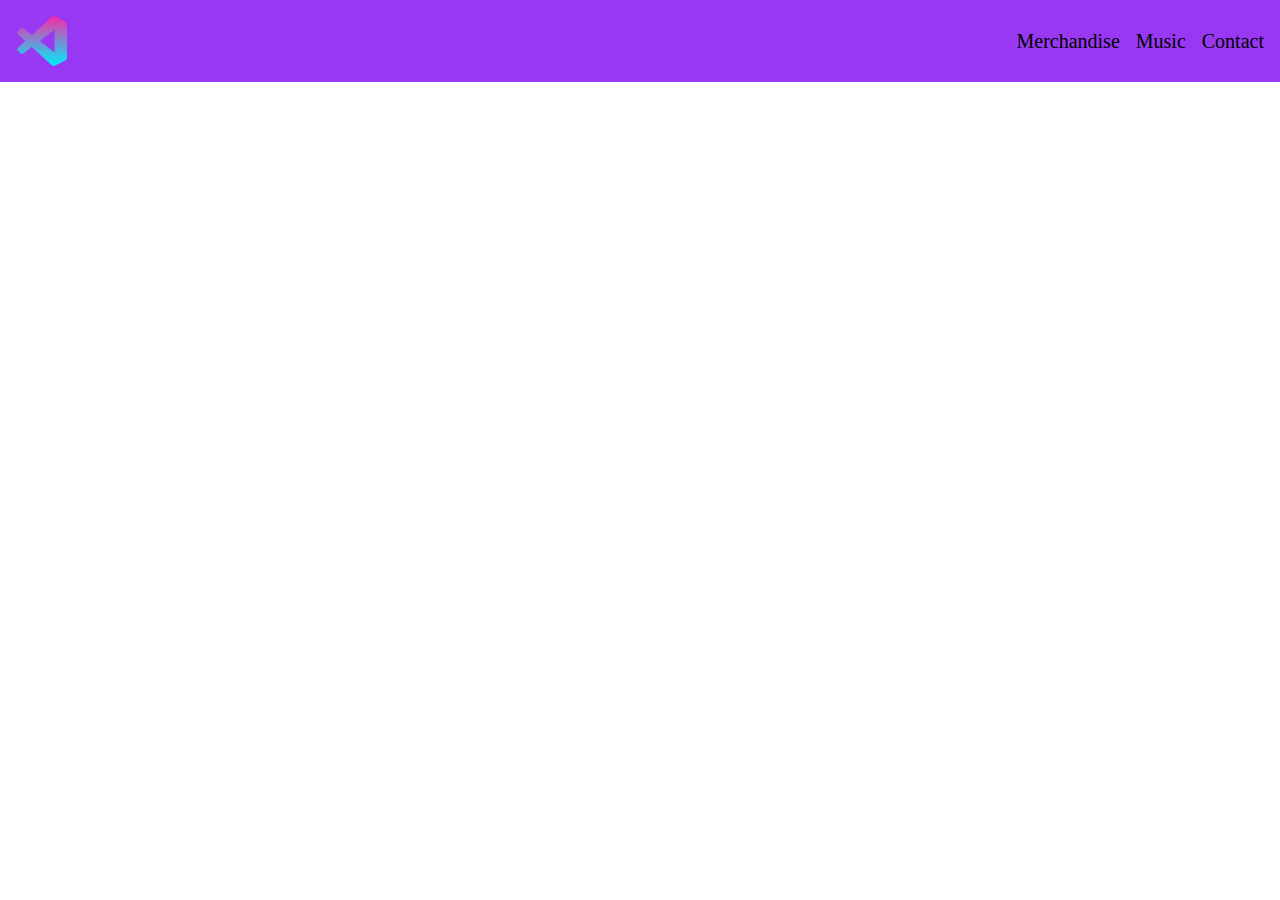
==== HTML/index.html @ e975eab6 "First commit" ====
<!DOCTYPE html>
<html lang="en">

<head>
    <meta charset="UTF-8">
    <meta http-equiv="X-UA-Compatible" content="IE=edge">
    <meta name="viewport" content="width=device-width, initial-scale=1.0">
    <title>Neon Dream</title>
    <link rel="stylesheet" href="../CSS/index.css">
</head>

<body>
    <div class="header">
        <img src="../IMAGES/Microsoft.VisualStudio.Services.Icons.Default" alt="header logo" class="logo">
        <ul>
            <li><a href="">Merchandise</a> </li>
            <li><a href="">Music</a></li>
            <li><a href="">Contact</a></li>
        </ul>
    </div>

    <div class="footer">
        <footer></footer>
    </div>
</body>

</html>
---- CSS/index.css ----
body {
    margin: 0;
    padding: 0;
}

.header {
    background-color: rgb(153, 56, 243);
    display: flex;
    justify-content: space-between;
    align-items: center;
    padding: 16px;
}

.logo {
    width: auto;
    height: 50px;
}

ul {
    display: flex;
    list-style: none;
    margin: 0;
    padding: 0;
    gap: 16px;
}

a {
    color: black;
    text-decoration: none;
    font-size: 20px;
}
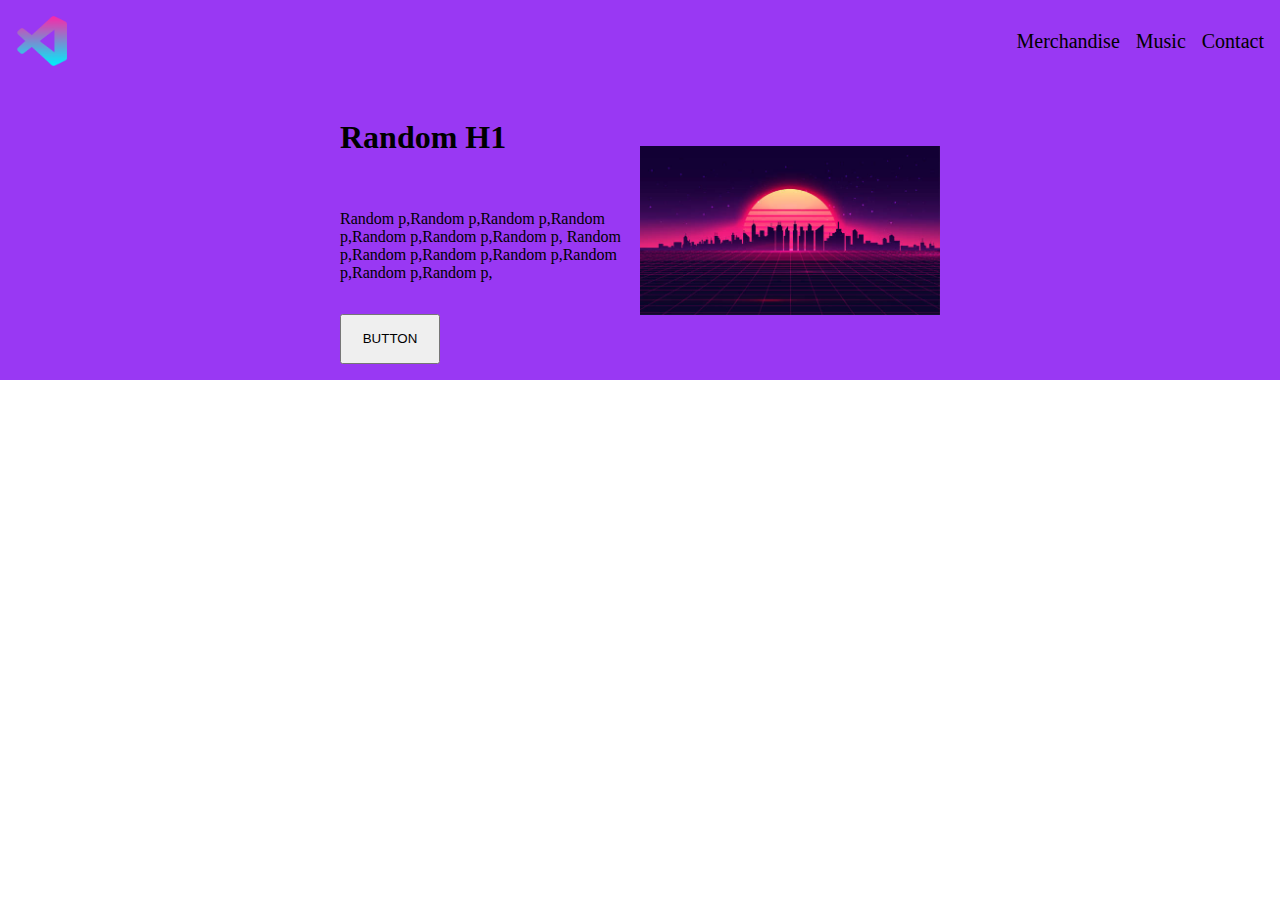
==== commit 57077c8d: "Added more html elements and positioned them" ====
--- a/HTML/index.html
+++ b/HTML/index.html
@@ -10,13 +10,26 @@
 </head>
 
 <body>
-    <div class="header">
-        <img src="../IMAGES/Microsoft.VisualStudio.Services.Icons.Default" alt="header logo" class="logo">
-        <ul>
-            <li><a href="">Merchandise</a> </li>
-            <li><a href="">Music</a></li>
-            <li><a href="">Contact</a></li>
-        </ul>
+    <div class="section1">
+        <div class="header">
+            <img src="../IMAGES/Microsoft.VisualStudio.Services.Icons.Default" alt="header logo" class="logo">
+            <ul>
+                <li><a href="">Merchandise</a> </li>
+                <li><a href="">Music</a></li>
+                <li><a href="">Contact</a></li>
+            </ul>
+        </div>
+        <div class="title">
+            <div class="title_1">
+                <h1>Random H1</h1>
+                <p> Random p,Random p,Random p,Random p,Random p,Random p,Random p, Random p,Random p,Random p,Random p,Random p,Random p,Random p,</p>
+                <button>BUTTON</button>
+            </div>
+            <div class="title_2">
+                <img src="../IMAGES/istockphoto-1211775125-612x612.jpg" alt="">
+            </div>
+
+        </div>
     </div>
 
     <div class="footer">
--- a/CSS/index.css
+++ b/CSS/index.css
@@ -11,12 +11,23 @@
     padding: 16px;
 }
 
+.title {
+    background-color: rgb(153, 56, 243);
+    display: flex;
+    flex-direction: row;
+    justify-content: center;
+    align-items: center;
+    padding: 16px;
+}
+
 .logo {
     width: auto;
     height: 50px;
 }
 
-ul {
+ul,
+.title_1,
+.title_2 {
     display: flex;
     list-style: none;
     margin: 0;
@@ -28,4 +39,19 @@
     color: black;
     text-decoration: none;
     font-size: 20px;
+}
+
+.title_1 {
+    flex-direction: column;
+    max-width: 300px;
+}
+
+.title_2 {
+    flex-direction: column;
+    max-width: 300px;
+}
+
+button {
+    width: 100px;
+    height: 50px;
 }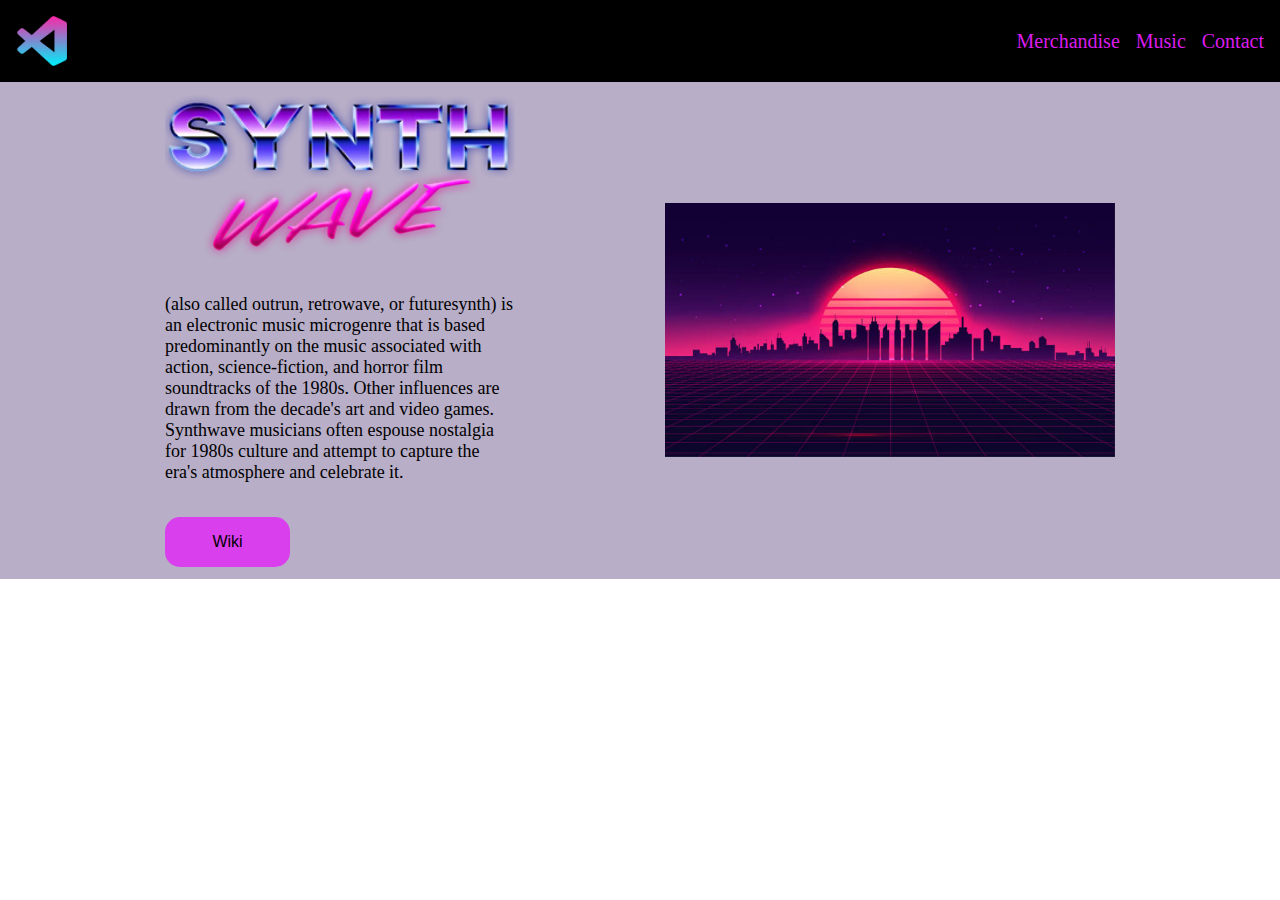
==== commit 123a90dd: "Added mor detailed css for the title section." ====
--- a/HTML/index.html
+++ b/HTML/index.html
@@ -21,9 +21,10 @@
         </div>
         <div class="title">
             <div class="title_1">
-                <h1>Random H1</h1>
-                <p> Random p,Random p,Random p,Random p,Random p,Random p,Random p, Random p,Random p,Random p,Random p,Random p,Random p,Random p,</p>
-                <button>BUTTON</button>
+                <img src="../IMAGES/logo-website_a2961f87-1b53-4090-8675-29757643a20c_300x300.webp" alt="">
+                <p class="title_p">(also called outrun, retrowave, or futuresynth) is an electronic music microgenre that is based predominantly on the music associated with action, science-fiction, and horror film soundtracks of the 1980s. Other influences are drawn from
+                    the decade's art and video games. Synthwave musicians often espouse nostalgia for 1980s culture and attempt to capture the era's atmosphere and celebrate it.</p>
+                <button>Wiki</button>
             </div>
             <div class="title_2">
                 <img src="../IMAGES/istockphoto-1211775125-612x612.jpg" alt="">
--- a/CSS/index.css
+++ b/CSS/index.css
@@ -4,7 +4,7 @@
 }
 
 .header {
-    background-color: rgb(153, 56, 243);
+    background-color: black;
     display: flex;
     justify-content: space-between;
     align-items: center;
@@ -12,12 +12,14 @@
 }
 
 .title {
-    background-color: rgb(153, 56, 243);
+    background-color: #b8aec8;
     display: flex;
     flex-direction: row;
     justify-content: center;
     align-items: center;
-    padding: 16px;
+    padding: 12px;
+    gap: 150px;
+    flex-wrap: wrap;
 }
 
 .logo {
@@ -36,22 +38,42 @@
 }
 
 a {
-    color: black;
+    color: rgb(219, 28, 237);
     text-decoration: none;
     font-size: 20px;
 }
 
 .title_1 {
     flex-direction: column;
-    max-width: 300px;
+    max-width: 350px;
 }
 
 .title_2 {
     flex-direction: column;
-    max-width: 300px;
+    max-width: 450px;
 }
 
 button {
-    width: 100px;
+    transition: 0.25s;
+    width: 125px;
     height: 50px;
+    border-radius: 15px;
+    border: none;
+    background-color: rgb(218, 63, 238);
+    font-size: 16px;
+}
+
+button:hover {
+    transition: 0.25s;
+    background-color: #a57fe1;
+    box-shadow: -5px 8px rgb(51, 51, 51);
+}
+
+button:after {
+    transition: 0.25s;
+}
+
+.title_p {
+    font-size: 18px;
+    color: black;
 }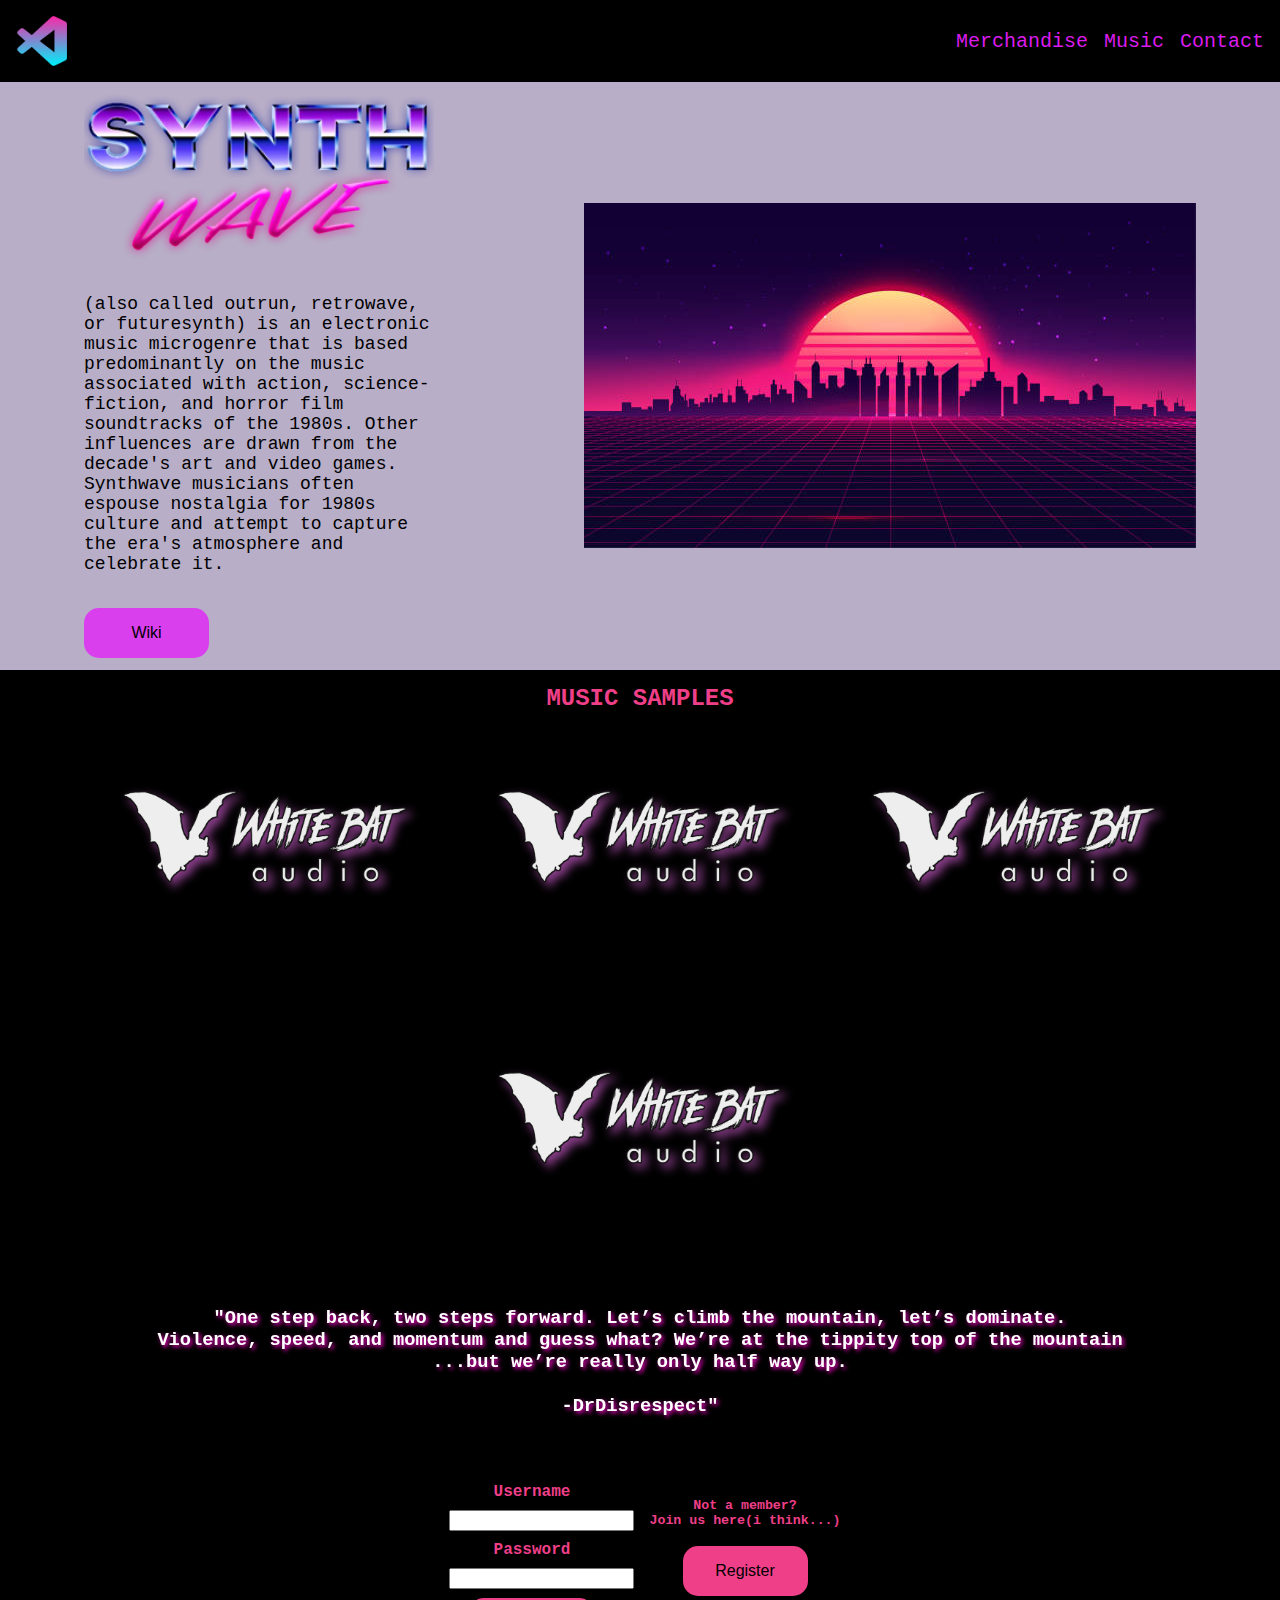
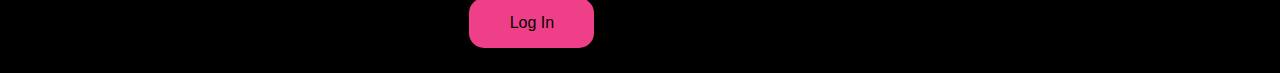
==== commit 672dfda1: "Added music samples of the content and (fake)login/signup" ====
--- a/HTML/index.html
+++ b/HTML/index.html
@@ -10,6 +10,7 @@
 </head>
 
 <body>
+
     <div class="section1">
         <div class="header">
             <img src="../IMAGES/Microsoft.VisualStudio.Services.Icons.Default" alt="header logo" class="logo">
@@ -21,7 +22,7 @@
         </div>
         <div class="title">
             <div class="title_1">
-                <img src="../IMAGES/logo-website_a2961f87-1b53-4090-8675-29757643a20c_300x300.webp" alt="">
+                <img src="../IMAGES/logo-website_a2961f87-1b53-4090-8675-29757643a20c_300x300.webp" alt="" class="titleSynth">
                 <p class="title_p">(also called outrun, retrowave, or futuresynth) is an electronic music microgenre that is based predominantly on the music associated with action, science-fiction, and horror film soundtracks of the 1980s. Other influences are drawn from
                     the decade's art and video games. Synthwave musicians often espouse nostalgia for 1980s culture and attempt to capture the era's atmosphere and celebrate it.</p>
                 <button>Wiki</button>
@@ -32,7 +33,47 @@
 
         </div>
     </div>
-
+    <div class="section2">
+        <h2>MUSIC SAMPLES</h2>
+        <div class="content1">
+            <div class="info">
+                <a href="https://www.youtube.com/watch?v=g6hY7dB54bc"> <img class="content_img" src="../IMAGES/SITE-BANNER-LOGO-1024x683.png" alt="song1"></a>
+                <div class="text"></div>
+            </div>
+            <div class="info">
+                <a href="https://www.youtube.com/watch?v=g6hY7dB54bc"><img class="content_img" src="../IMAGES/SITE-BANNER-LOGO-1024x683.png" alt="song2"></a>
+                <div class="text"></div>
+            </div>
+            <div class="info">
+                <a href="https://www.youtube.com/watch?v=g6hY7dB54bc"><img class="content_img" src="../IMAGES/SITE-BANNER-LOGO-1024x683.png" alt="song3"></a>
+                <div class="text"></div>
+            </div>
+            <div class="info">
+                <a href="https://www.youtube.com/watch?v=g6hY7dB54bc"><img class="content_img" src="../IMAGES/SITE-BANNER-LOGO-1024x683.png" alt="song4"></a>
+                <div class="text"></div>
+            </div>
+        </div>
+    </div>
+    <div class="section3">
+        <h3>"One step back, two steps forward. Let’s climb the mountain, let’s dominate.<br> Violence, speed, and momentum and guess what? We’re at the tippity top of the mountain<br>...but we’re really only half way up.<br><br>-DrDisrespect"</h3>
+        <p></p>
+    </div>
+    <div class="section4">
+        <div class="logIn">
+            <h4>Username</h4>
+            <input type="text">
+            <br>
+            <h4>Password</h4>
+            <input type="text">
+            <br>
+            <a href="https://www.youtube.com/watch?v=YXd0jtouPr8"><button class="userInfo" type="submit">Log In</button></a>
+        </div>
+        <div class="register">
+            <h5>Not a member?<br>Join us here(i think...)</h5>
+            <br>
+            <a href="https://www.youtube.com/watch?v=NXOCa9kzQsk"><button class="userInfo" type="submit">Register</button></a>
+        </div>
+    </div>
     <div class="footer">
         <footer></footer>
     </div>
--- a/CSS/index.css
+++ b/CSS/index.css
@@ -1,6 +1,7 @@
 body {
     margin: 0;
     padding: 0;
+    font-family: 'Odibee Sans', Courier, monospace;
 }
 
 .header {
@@ -20,11 +21,6 @@
     padding: 12px;
     gap: 150px;
     flex-wrap: wrap;
-}
-
-.logo {
-    width: auto;
-    height: 50px;
 }
 
 ul,
@@ -48,9 +44,14 @@
     max-width: 350px;
 }
 
+.logo {
+    width: auto;
+    height: 50px;
+}
+
 .title_2 {
     flex-direction: column;
-    max-width: 450px;
+    max-width: 650px;
 }
 
 button {
@@ -76,4 +77,87 @@
 .title_p {
     font-size: 18px;
     color: black;
+}
+
+.section2,
+.section3,
+.section4 {
+    background-color: black;
+    text-align: center;
+}
+
+.section2 {
+    padding-top: 15px;
+}
+
+.content1 {
+    display: flex;
+    justify-content: center;
+    text-align: center;
+    flex-wrap: wrap;
+}
+
+.content_img {
+    width: auto;
+    height: 250px;
+    transition: 0.25s;
+    filter: drop-shadow(5px 5px 5px rgb(135, 61, 135));
+    margin-bottom: 25px;
+}
+
+h2,
+h4,
+h5 {
+    margin: 0;
+    color: rgb(238, 63, 136);
+}
+
+.content_img:hover {
+    transition: 0.25s;
+    filter: drop-shadow(8px 8px 8px rgb(255, 0, 204));
+}
+
+.content_img:after {
+    transition: 0.25s;
+}
+
+.section3 {
+    display: flex;
+    flex-direction: column;
+    justify-content: center;
+    padding-top: 15px;
+}
+
+.section4 {
+    display: flex;
+    justify-content: center;
+    padding-top: 15px;
+    gap: 25px;
+    flex-wrap: wrap;
+}
+
+h3 {
+    color: white;
+    filter: drop-shadow(2px 2px 2px rgb(255, 0, 204))
+}
+
+input {
+    width: auto;
+    box-sizing: border-box;
+    margin: 5%;
+}
+
+.register {
+    padding-top: 15px;
+}
+
+.userInfo {
+    transition: 0.25s;
+    width: 125px;
+    height: 50px;
+    border-radius: 15px;
+    border: none;
+    background-color: rgb(238, 63, 136);
+    font-size: 16px;
+    margin-bottom: 25px;
 }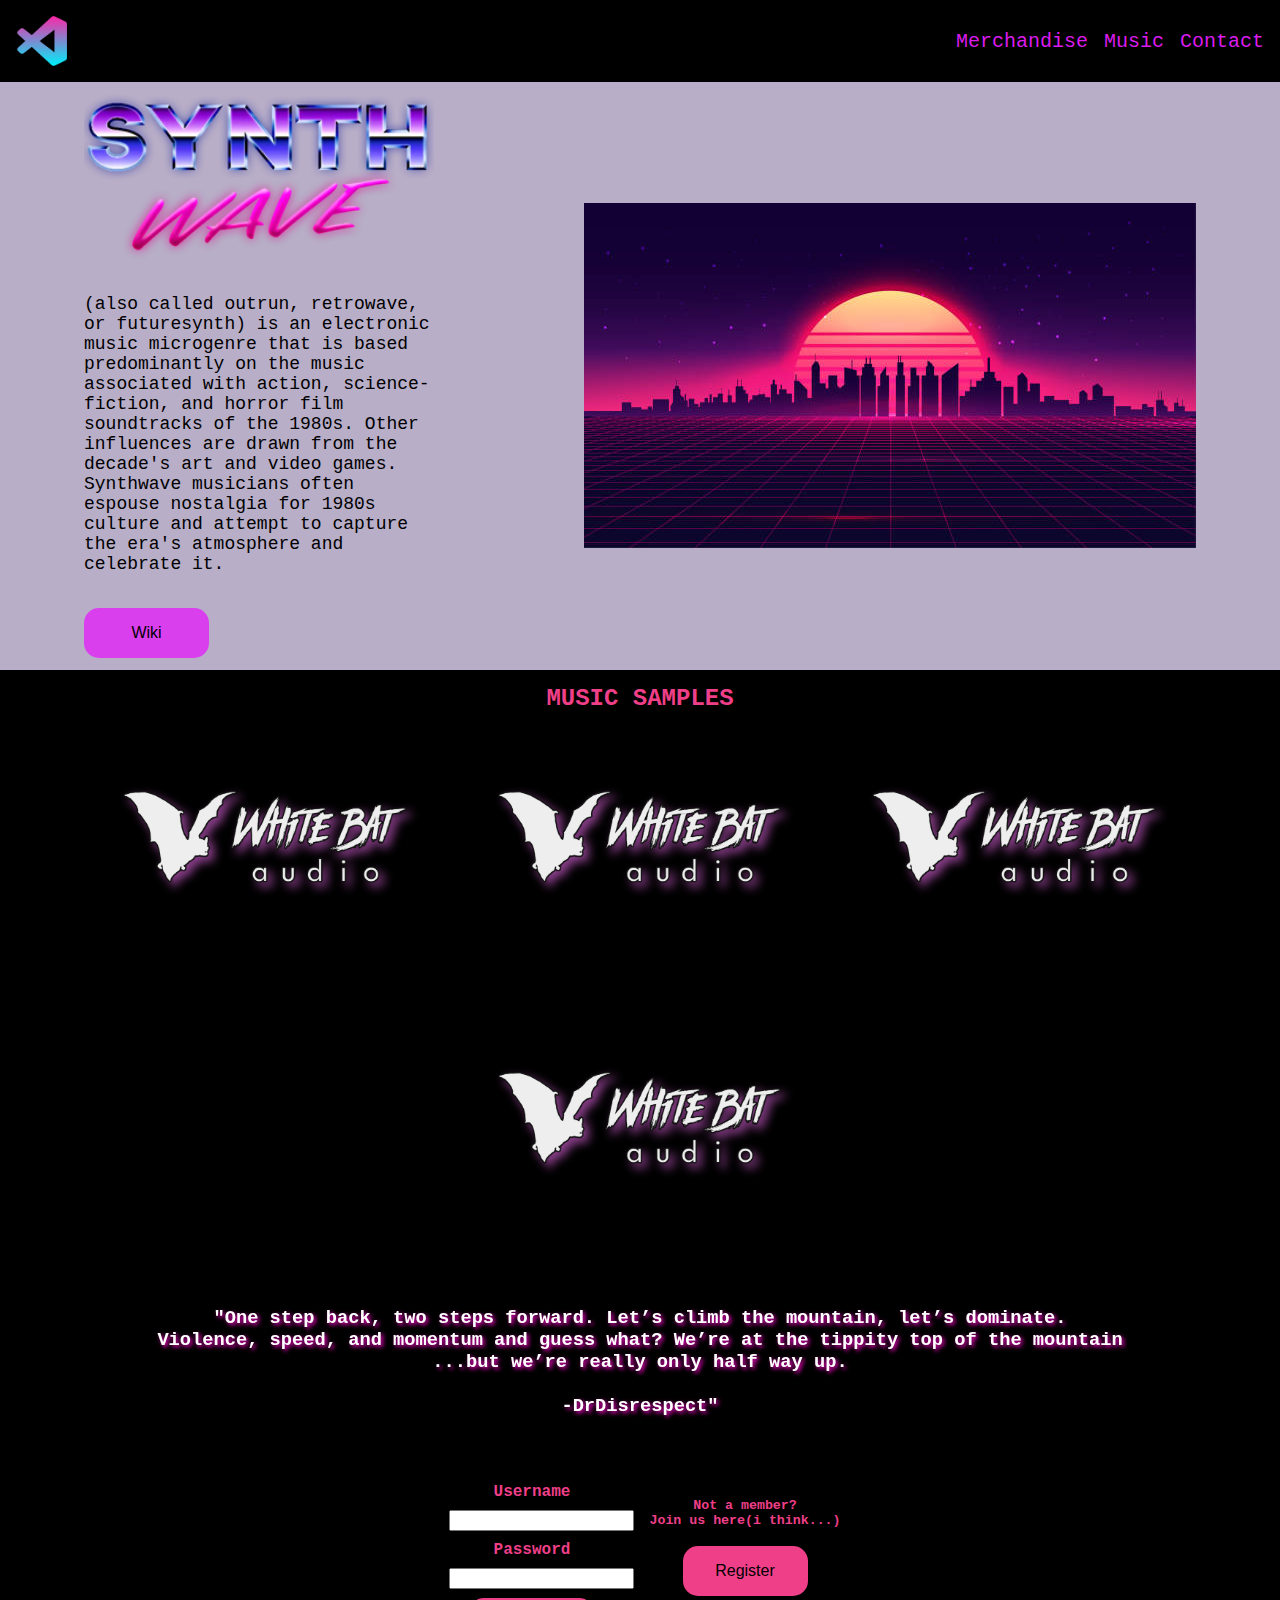
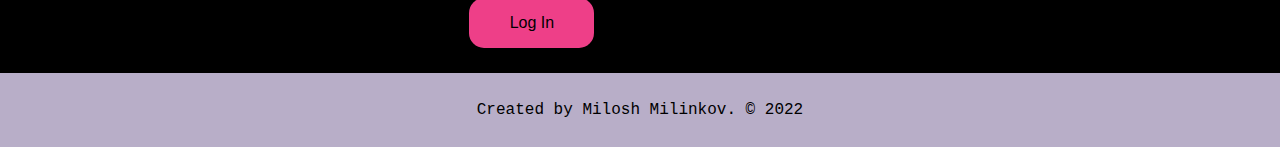
==== commit f1793397: "Added the footer element with CR and finished aditional css." ====
--- a/HTML/index.html
+++ b/HTML/index.html
@@ -74,8 +74,11 @@
             <a href="https://www.youtube.com/watch?v=NXOCa9kzQsk"><button class="userInfo" type="submit">Register</button></a>
         </div>
     </div>
-    <div class="footer">
-        <footer></footer>
+    <div class="section5">
+        <footer>
+            <p>Created by Milosh Milinkov. © 2022</p>
+        </footer>
+
     </div>
 </body>
 
--- a/CSS/index.css
+++ b/CSS/index.css
@@ -12,7 +12,8 @@
     padding: 16px;
 }
 
-.title {
+.title,
+.section5 {
     background-color: #b8aec8;
     display: flex;
     flex-direction: row;
